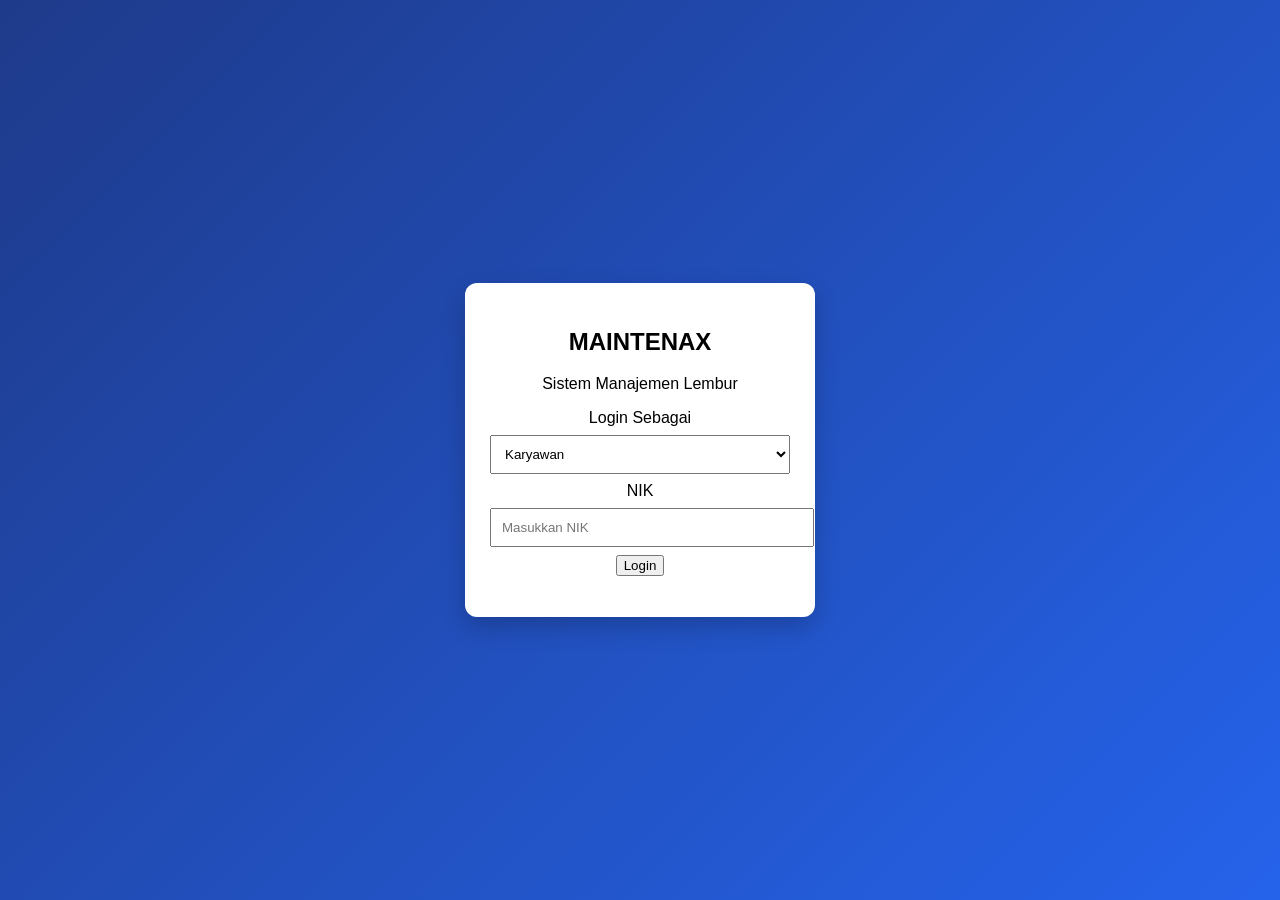
==== index.html @ 3be023db "Update index.html" ====
<!DOCTYPE html>
<html>
<head>
  <title>Login - Maintenax</title>
  <link rel="stylesheet" href="style.css">
</head>

<body class="login-page">

<div class="login-box">

  <h2 class="logo">MAINTENAX</h2>
  <p class="subtitle">Sistem Manajemen Lembur</p>

  <label>Login Sebagai</label>
  <select id="role">
    <option value="karyawan">Karyawan</option>
    <option value="admin">Admin</option>
  </select>

  <label>NIK</label>
  <input id="password" placeholder="Masukkan NIK">

  <button onclick="login()">Login</button>

  <p id="msg" class="error"></p>

</div>

<script src="script.js"></script>
</body>
</html>
---- style.css ----
body{
  margin:0;
  font-family:sans-serif;
  background:#f4f6fb;
}

/* LOGIN */
.login-page{
  background:linear-gradient(135deg,#1e3a8a,#2563eb);
  height:100vh;
  display:flex;
  justify-content:center;
  align-items:center;
}

.login-box{
  width:300px;
  padding:25px;
  background:white;
  border-radius:12px;
  text-align:center;
  box-shadow:0 10px 25px rgba(0,0,0,0.2);
}

/* SIDEBAR */
.sidebar{
  width:220px;
  height:100vh;
  position:fixed;
  background:#1e3a8a;
  color:white;
  padding:15px;
}

.sidebar button{
  width:100%;
  padding:10px;
  margin:5px 0;
  border:none;
  background:#2563eb;
  color:white;
  border-radius:8px;
  cursor:pointer;
}

/* CONTENT */
.content{
  margin-left:240px;
  padding:20px;
}

.card{
  background:white;
  padding:15px;
  border-radius:10px;
  margin:10px 0;
  text-align:center;
}

.grid{
  display:flex;
  gap:10px;
}

table{
  width:100%;
  border-collapse:collapse;
  background:white;
}

th,td{
  padding:8px;
  border:1px solid #ddd;
}

input,select{
  width:100%;
  padding:10px;
  margin:8px 0;
}

.error{
  color:red;
}
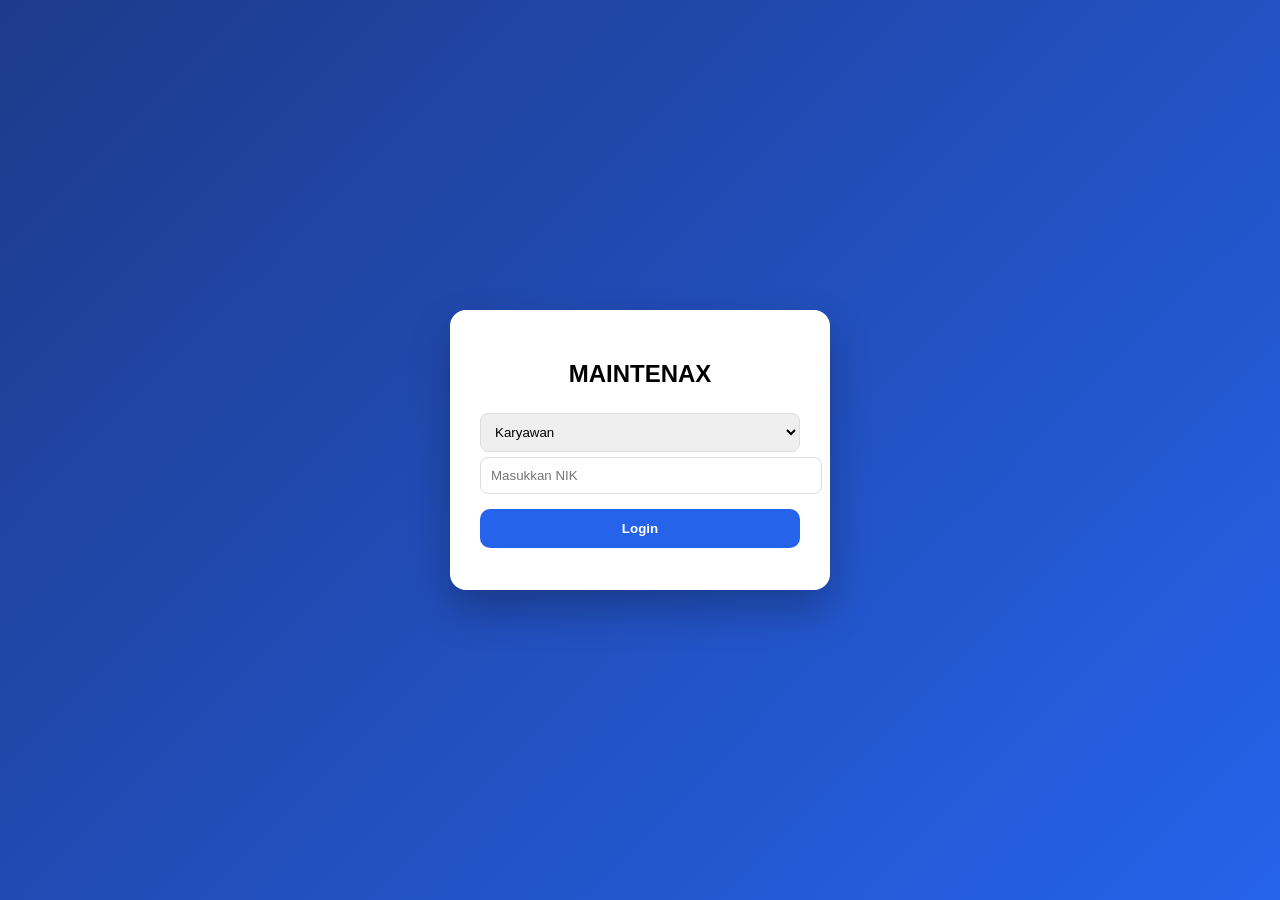
==== commit e8d35c59: "Update index.html" ====
--- a/index.html
+++ b/index.html
@@ -4,27 +4,21 @@
   <title>Login - Maintenax</title>
   <link rel="stylesheet" href="style.css">
 </head>
-
 <body class="login-page">
 
 <div class="login-box">
+  <h2>MAINTENAX</h2>
 
-  <h2 class="logo">MAINTENAX</h2>
-  <p class="subtitle">Sistem Manajemen Lembur</p>
-
-  <label>Login Sebagai</label>
   <select id="role">
     <option value="karyawan">Karyawan</option>
     <option value="admin">Admin</option>
   </select>
 
-  <label>NIK</label>
   <input id="password" placeholder="Masukkan NIK">
 
   <button onclick="login()">Login</button>
 
   <p id="msg" class="error"></p>
-
 </div>
 
 <script src="script.js"></script>
--- a/style.css
+++ b/style.css
@@ -1,10 +1,10 @@
 body{
   margin:0;
-  font-family:sans-serif;
+  font-family:'Segoe UI', Tahoma, sans-serif;
   background:#f4f6fb;
 }
 
-/* LOGIN */
+/* LOGIN PAGE */
 .login-page{
   background:linear-gradient(135deg,#1e3a8a,#2563eb);
   height:100vh;
@@ -13,72 +13,89 @@
   align-items:center;
 }
 
+/* LOGIN BOX */
 .login-box{
-  width:300px;
-  padding:25px;
+  width:320px;
+  padding:30px;
   background:white;
-  border-radius:12px;
+  border-radius:16px;
   text-align:center;
-  box-shadow:0 10px 25px rgba(0,0,0,0.2);
+  box-shadow:0 20px 40px rgba(0,0,0,0.25);
+  animation:fadeIn 0.5s ease;
 }
 
-/* SIDEBAR */
-.sidebar{
-  width:220px;
-  height:100vh;
-  position:fixed;
-  background:#1e3a8a;
-  color:white;
-  padding:15px;
+/* LOGO */
+.logo{
+  margin:0;
+  font-size:24px;
+  font-weight:bold;
+  color:#1e3a8a;
 }
 
-.sidebar button{
-  width:100%;
-  padding:10px;
-  margin:5px 0;
-  border:none;
-  background:#2563eb;
-  color:white;
-  border-radius:8px;
-  cursor:pointer;
+.subtitle{
+  font-size:12px;
+  color:#777;
+  margin-bottom:20px;
 }
 
-/* CONTENT */
-.content{
-  margin-left:240px;
-  padding:20px;
-}
-
-.card{
-  background:white;
-  padding:15px;
-  border-radius:10px;
-  margin:10px 0;
-  text-align:center;
-}
-
-.grid{
-  display:flex;
-  gap:10px;
-}
-
-table{
-  width:100%;
-  border-collapse:collapse;
-  background:white;
-}
-
-th,td{
-  padding:8px;
-  border:1px solid #ddd;
+/* FORM */
+.login-box label{
+  display:block;
+  text-align:left;
+  font-size:12px;
+  margin-top:10px;
+  color:#555;
 }
 
 input,select{
   width:100%;
   padding:10px;
-  margin:8px 0;
+  margin-top:5px;
+  border:1px solid #ddd;
+  border-radius:8px;
+  outline:none;
+  transition:0.3s;
 }
 
+input:focus, select:focus{
+  border-color:#2563eb;
+  box-shadow:0 0 0 2px rgba(37,99,235,0.2);
+}
+
+/* BUTTON */
+.login-box button{
+  width:100%;
+  padding:12px;
+  margin-top:15px;
+  border:none;
+  background:#2563eb;
+  color:white;
+  border-radius:10px;
+  cursor:pointer;
+  font-weight:bold;
+  transition:0.3s;
+}
+
+.login-box button:hover{
+  background:#1e40af;
+  transform:translateY(-2px);
+}
+
+/* ERROR */
 .error{
   color:red;
+  font-size:12px;
+  margin-top:10px;
 }
+
+/* ANIMATION */
+@keyframes fadeIn{
+  from{
+    opacity:0;
+    transform:translateY(20px);
+  }
+  to{
+    opacity:1;
+    transform:translateY(0);
+  }
+}
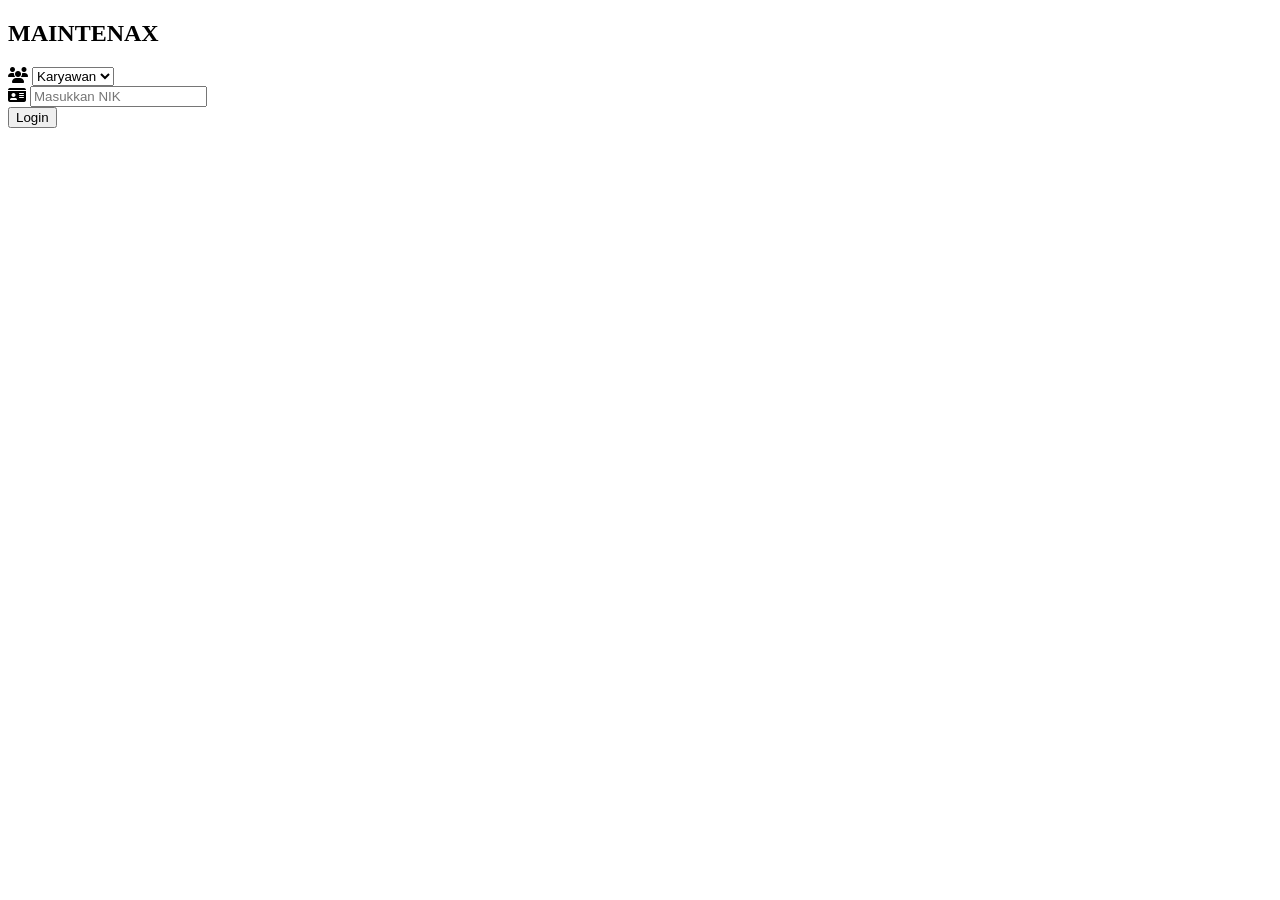
==== commit c7a60e7f: "Update index.html" ====
--- a/index.html
+++ b/index.html
@@ -1,26 +1,62 @@
 <!DOCTYPE html>
+
 <html>
 <head>
   <title>Login - Maintenax</title>
   <link rel="stylesheet" href="style.css">
+
+  <!-- ICON -->
+
+  <link href="https://cdnjs.cloudflare.com/ajax/libs/font-awesome/6.5.0/css/all.min.css" rel="stylesheet">
 </head>
+
 <body class="login-page">
 
-<div class="login-box">
+<div class="login-box" id="loginBox">
   <h2>MAINTENAX</h2>
 
-  <select id="role">
-    <option value="karyawan">Karyawan</option>
-    <option value="admin">Admin</option>
-  </select>
+  <!-- ROLE -->
 
-  <input id="password" placeholder="Masukkan NIK">
+  <div class="input-group">
+    <i class="fa fa-users"></i>
+    <select id="role">
+      <option value="karyawan">Karyawan</option>
+      <option value="admin">Admin</option>
+    </select>
+  </div>
 
-  <button onclick="login()">Login</button>
+  <!-- NIK -->
+
+  <div class="input-group">
+    <i class="fa fa-id-card"></i>
+    <input id="password" placeholder="Masukkan NIK">
+  </div>
+
+  <!-- BUTTON -->
+
+<button onclick="handleLogin()">Login</button>
 
   <p id="msg" class="error"></p>
 </div>
 
 <script src="script.js"></script>
+
+<script>
+function handleLogin(){
+  const btn = document.querySelector(".login-box button");
+
+  btn.innerText = "Loading...";
+  btn.disabled = true;
+
+  // tetap pakai function lama kamu
+  login();
+
+  setTimeout(()=>{
+    btn.innerText = "Login";
+    btn.disabled = false;
+  },2000);
+}
+</script>
+
 </body>
 </html>
--- a/style.css
+++ b/style.css
@@ -1,101 +1,95 @@
-body{
-  margin:0;
-  font-family:'Segoe UI', Tahoma, sans-serif;
-  background:#f4f6fb;
+/* ================= BUTTON MODERN ================= */
+.btn{
+  padding:10px 16px;
+  border:none;
+  border-radius:10px;
+  font-weight:600;
+  cursor:pointer;
+  transition:all 0.25s ease;
+  display:inline-flex;
+  align-items:center;
+  gap:6px;
 }
 
-/* LOGIN PAGE */
-.login-page{
-  background:linear-gradient(135deg,#1e3a8a,#2563eb);
-  height:100vh;
-  display:flex;
-  justify-content:center;
-  align-items:center;
+/* khusus tombol lembur */
+.btn-lembur{
+  background:linear-gradient(135deg,#10b981,#059669);
+  color:white;
+  box-shadow:0 4px 10px rgba(16,185,129,0.3);
 }
 
-/* LOGIN BOX */
-.login-box{
-  width:320px;
-  padding:30px;
-  background:white;
-  border-radius:16px;
-  text-align:center;
-  box-shadow:0 20px 40px rgba(0,0,0,0.25);
-  animation:fadeIn 0.5s ease;
+.btn-lembur:hover{
+  transform:translateY(-2px);
+  box-shadow:0 8px 18px rgba(16,185,129,0.4);
 }
 
-/* LOGO */
-.logo{
-  margin:0;
-  font-size:24px;
-  font-weight:bold;
-  color:#1e3a8a;
+.btn-lembur:active{
+  transform:scale(0.97);
 }
 
-.subtitle{
-  font-size:12px;
-  color:#777;
-  margin-bottom:20px;
+/* ================= TABLE MODERN ================= */
+.table-container{
+  margin-top:15px;
+  border-radius:12px;
+  overflow:hidden;
+  box-shadow:0 8px 20px rgba(0,0,0,0.1);
+  background:white;
 }
 
-/* FORM */
-.login-box label{
-  display:block;
-  text-align:left;
-  font-size:12px;
-  margin-top:10px;
-  color:#555;
+.modern-table{
+  width:100%;
+  border-collapse:collapse;
+  font-size:14px;
 }
 
-input,select{
-  width:100%;
-  padding:10px;
-  margin-top:5px;
-  border:1px solid #ddd;
-  border-radius:8px;
-  outline:none;
-  transition:0.3s;
+/* HEADER */
+.modern-table thead{
+  background:linear-gradient(135deg,#1e3a8a,#2563eb);
+  color:white;
 }
 
-input:focus, select:focus{
-  border-color:#2563eb;
-  box-shadow:0 0 0 2px rgba(37,99,235,0.2);
+.modern-table th{
+  padding:12px;
+  text-align:left;
 }
 
-/* BUTTON */
-.login-box button{
-  width:100%;
-  padding:12px;
-  margin-top:15px;
-  border:none;
-  background:#2563eb;
-  color:white;
-  border-radius:10px;
-  cursor:pointer;
-  font-weight:bold;
-  transition:0.3s;
+/* BODY */
+.modern-table td{
+  padding:10px 12px;
+  border-bottom:1px solid #eee;
 }
 
-.login-box button:hover{
-  background:#1e40af;
-  transform:translateY(-2px);
+/* STRIPED ROW */
+.modern-table tbody tr:nth-child(even){
+  background:#f9fafb;
 }
 
-/* ERROR */
-.error{
-  color:red;
-  font-size:12px;
-  margin-top:10px;
+/* HOVER EFFECT */
+.modern-table tbody tr:hover{
+  background:#e0f2fe;
+  transition:0.2s;
 }
 
-/* ANIMATION */
-@keyframes fadeIn{
-  from{
-    opacity:0;
-    transform:translateY(20px);
-  }
-  to{
-    opacity:1;
-    transform:translateY(0);
-  }
+/* STATUS BADGE (opsional kalau kamu pakai status) */
+.badge{
+  padding:4px 10px;
+  border-radius:999px;
+  font-size:12px;
+  font-weight:600;
+  display:inline-block;
 }
+
+.badge-success{
+  background:#dcfce7;
+  color:#166534;
+}
+
+.badge-warning{
+  background:#fef9c3;
+  color:#854d0e;
+}
+
+.badge-danger{
+  background:#fee2e2;
+  color:#991b1b;
+}
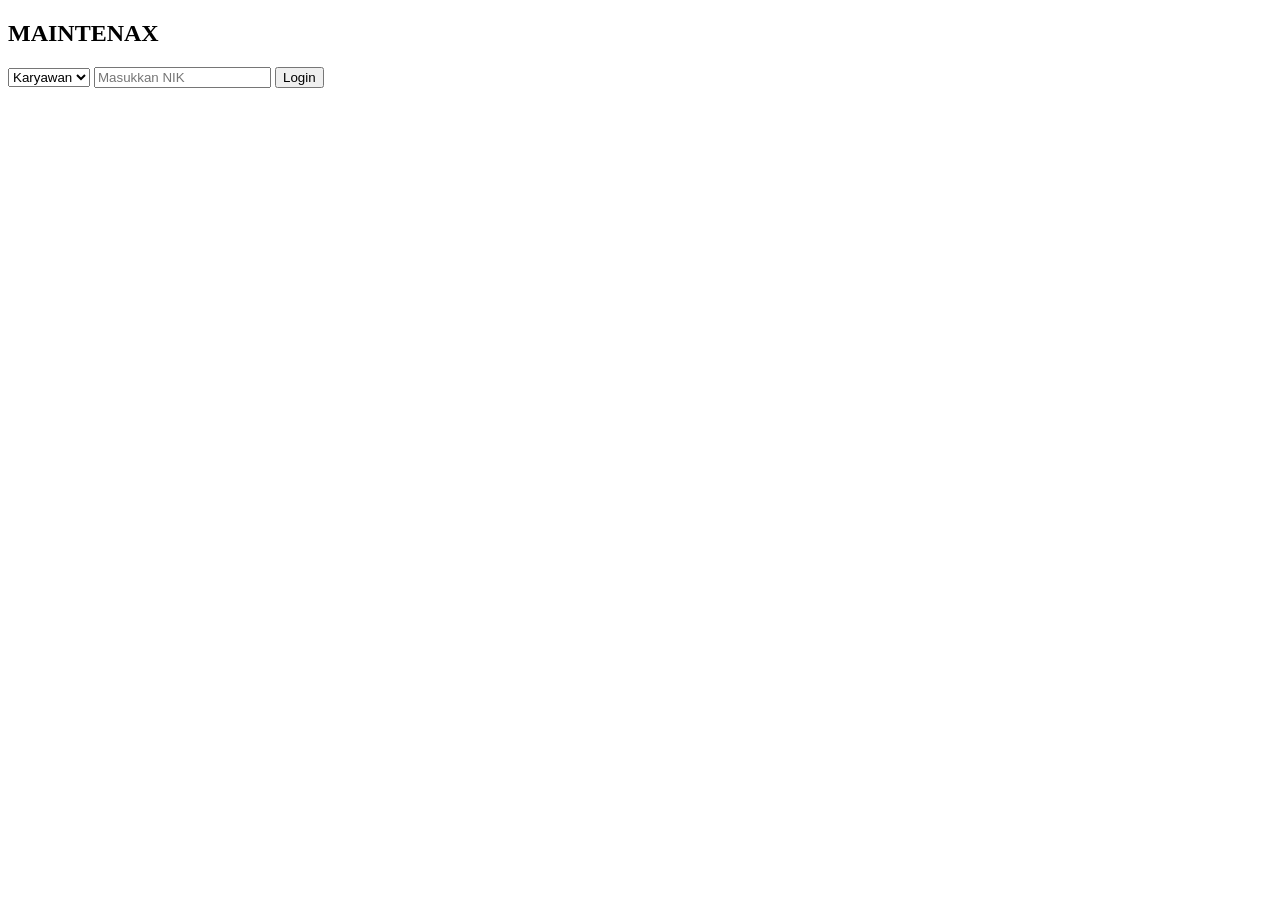
==== commit f815377c: "Update index.html" ====
--- a/index.html
+++ b/index.html
@@ -1,62 +1,26 @@
 <!DOCTYPE html>
-
 <html>
 <head>
   <title>Login - Maintenax</title>
   <link rel="stylesheet" href="style.css">
-
-  <!-- ICON -->
-
-  <link href="https://cdnjs.cloudflare.com/ajax/libs/font-awesome/6.5.0/css/all.min.css" rel="stylesheet">
 </head>
-
 <body class="login-page">
 
-<div class="login-box" id="loginBox">
+<div class="login-box">
   <h2>MAINTENAX</h2>
 
-  <!-- ROLE -->
+  <select id="role">
+    <option value="karyawan">Karyawan</option>
+    <option value="admin">Admin</option>
+  </select>
 
-  <div class="input-group">
-    <i class="fa fa-users"></i>
-    <select id="role">
-      <option value="karyawan">Karyawan</option>
-      <option value="admin">Admin</option>
-    </select>
-  </div>
+  <input id="password" placeholder="Masukkan NIK">
 
-  <!-- NIK -->
-
-  <div class="input-group">
-    <i class="fa fa-id-card"></i>
-    <input id="password" placeholder="Masukkan NIK">
-  </div>
-
-  <!-- BUTTON -->
-
-<button onclick="handleLogin()">Login</button>
+  <button onclick="login()">Login</button>
 
   <p id="msg" class="error"></p>
 </div>
 
 <script src="script.js"></script>
-
-<script>
-function handleLogin(){
-  const btn = document.querySelector(".login-box button");
-
-  btn.innerText = "Loading...";
-  btn.disabled = true;
-
-  // tetap pakai function lama kamu
-  login();
-
-  setTimeout(()=>{
-    btn.innerText = "Login";
-    btn.disabled = false;
-  },2000);
-}
-</script>
-
 </body>
 </html>
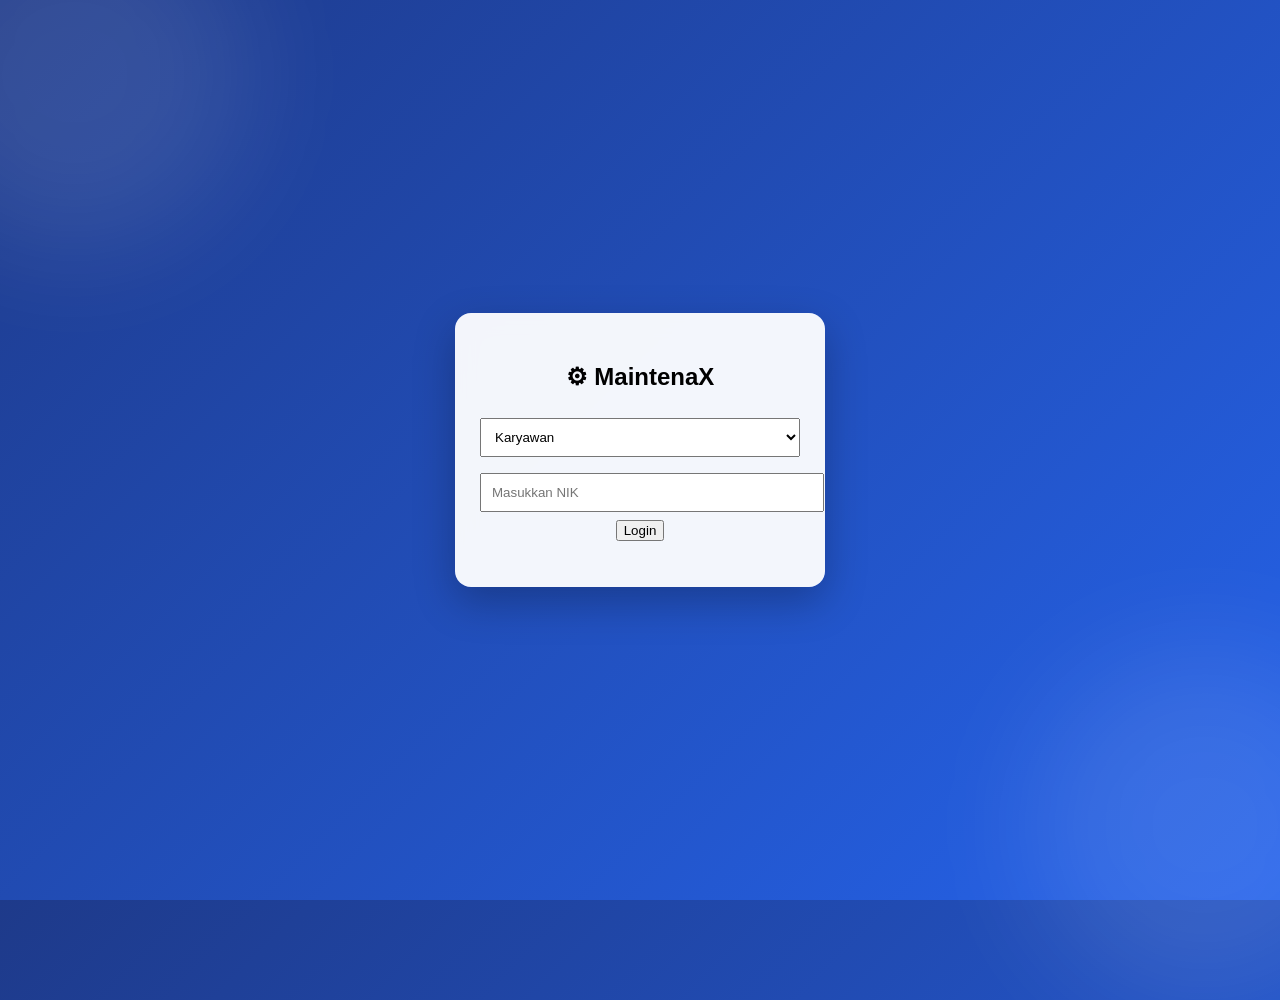
==== commit b3af540f: "Update index.html" ====
--- a/index.html
+++ b/index.html
@@ -2,12 +2,14 @@
 <html>
 <head>
   <title>Login - Maintenax</title>
+  <meta name="viewport" content="width=device-width, initial-scale=1">
   <link rel="stylesheet" href="style.css">
 </head>
+
 <body class="login-page">
 
 <div class="login-box">
-  <h2>MAINTENAX</h2>
+  <h2>⚙ MaintenaX</h2>
 
   <select id="role">
     <option value="karyawan">Karyawan</option>
@@ -16,7 +18,7 @@
 
   <input id="password" placeholder="Masukkan NIK">
 
-  <button onclick="login()">Login</button>
+  <button class="btn-primary" onclick="login()">Login</button>
 
   <p id="msg" class="error"></p>
 </div>
--- a/style.css
+++ b/style.css
@@ -1,95 +1,126 @@
-/* ================= BUTTON MODERN ================= */
-.btn{
-  padding:10px 16px;
-  border:none;
-  border-radius:10px;
-  font-weight:600;
-  cursor:pointer;
-  transition:all 0.25s ease;
-  display:inline-flex;
-  align-items:center;
-  gap:6px;
+body{
+  margin:0;
+  font-family:sans-serif;
+  background:#f4f6fb;
 }
 
-/* khusus tombol lembur */
-.btn-lembur{
-  background:linear-gradient(135deg,#10b981,#059669);
-  color:white;
-  box-shadow:0 4px 10px rgba(16,185,129,0.3);
+/* LOGIN */
+.login-page{
+  background:linear-gradient(135deg,#1e3a8a,#2563eb);
+  height:100vh;
+  display:flex;
+  justify-content:center;
+  align-items:center;
+  position:relative;
+  overflow:hidden;
 }
 
-.btn-lembur:hover{
-  transform:translateY(-2px);
-  box-shadow:0 8px 18px rgba(16,185,129,0.4);
+/* efek background halus */
+.login-page::before{
+  content:"";
+  position:absolute;
+  width:350px;
+  height:350px;
+  background:rgba(255,255,255,0.1);
+  border-radius:50%;
+  top:-100px;
+  left:-100px;
+  filter:blur(60px);
 }
 
-.btn-lembur:active{
-  transform:scale(0.97);
+.login-page::after{
+  content:"";
+  position:absolute;
+  width:350px;
+  height:350px;
+  background:rgba(255,255,255,0.1);
+  border-radius:50%;
+  bottom:-100px;
+  right:-100px;
+  filter:blur(60px);
 }
 
-/* ================= TABLE MODERN ================= */
-.table-container{
-  margin-top:15px;
-  border-radius:12px;
-  overflow:hidden;
-  box-shadow:0 8px 20px rgba(0,0,0,0.1);
+.login-box{
+  width:320px;
+  padding:30px 25px;
+  background:rgba(255,255,255,0.95);
+  border-radius:16px;
+  text-align:center;
+  box-shadow:0 15px 40px rgba(0,0,0,0.25);
+  backdrop-filter:blur(10px);
+  animation:fadeIn 0.6s ease;
+}
+
+/* animasi masuk */
+@keyframes fadeIn{
+  from{
+    opacity:0;
+    transform:translateY(20px);
+  }
+  to{
+    opacity:1;
+    transform:translateY(0);
+  }
+}
+
+/* SIDEBAR */
+.sidebar{
+  width:220px;
+  height:100vh;
+  position:fixed;
+  background:#1e3a8a;
+  color:white;
+  padding:15px;
+}
+
+.sidebar button{
+  width:100%;
+  padding:10px;
+  margin:5px 0;
+  border:none;
+  background:#2563eb;
+  color:white;
+  border-radius:8px;
+  cursor:pointer;
+}
+
+/* CONTENT */
+.content{
+  margin-left:240px;
+  padding:20px;
+}
+
+.card{
+  background:white;
+  padding:15px;
+  border-radius:10px;
+  margin:10px 0;
+  text-align:center;
+}
+
+.grid{
+  display:flex;
+  gap:10px;
+}
+
+table{
+  width:100%;
+  border-collapse:collapse;
   background:white;
 }
 
-.modern-table{
-  width:100%;
-  border-collapse:collapse;
-  font-size:14px;
+th,td{
+  padding:8px;
+  border:1px solid #ddd;
 }
 
-/* HEADER */
-.modern-table thead{
-  background:linear-gradient(135deg,#1e3a8a,#2563eb);
-  color:white;
+input,select{
+  width:100%;
+  padding:10px;
+  margin:8px 0;
 }
 
-.modern-table th{
-  padding:12px;
-  text-align:left;
+.error{
+  color:red;
 }
 
-/* BODY */
-.modern-table td{
-  padding:10px 12px;
-  border-bottom:1px solid #eee;
-}
-
-/* STRIPED ROW */
-.modern-table tbody tr:nth-child(even){
-  background:#f9fafb;
-}
-
-/* HOVER EFFECT */
-.modern-table tbody tr:hover{
-  background:#e0f2fe;
-  transition:0.2s;
-}
-
-/* STATUS BADGE (opsional kalau kamu pakai status) */
-.badge{
-  padding:4px 10px;
-  border-radius:999px;
-  font-size:12px;
-  font-weight:600;
-  display:inline-block;
-}
-
-.badge-success{
-  background:#dcfce7;
-  color:#166534;
-}
-
-.badge-warning{
-  background:#fef9c3;
-  color:#854d0e;
-}
-
-.badge-danger{
-  background:#fee2e2;
-  color:#991b1b;
-}
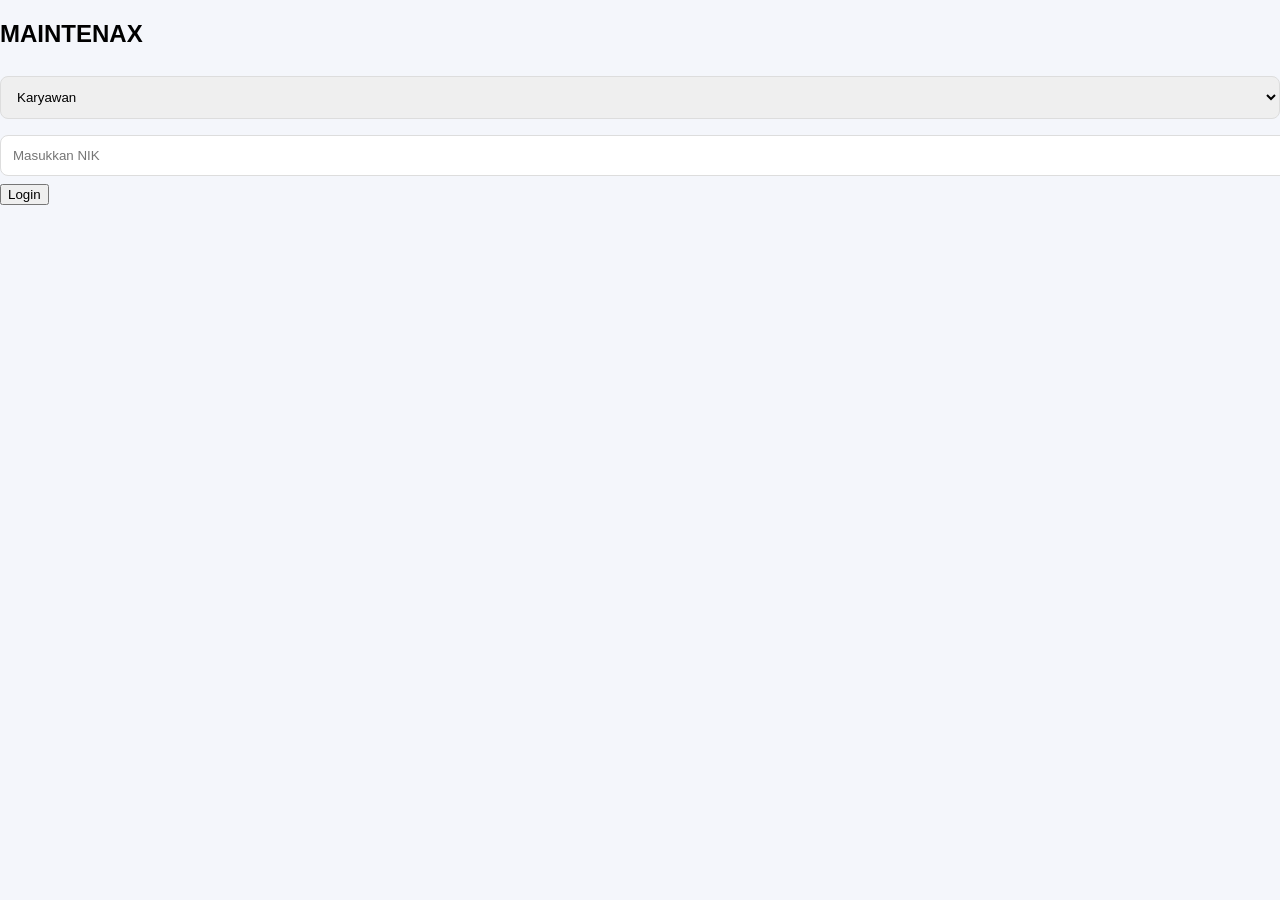
==== commit f75e5168: "Update index.html" ====
--- a/index.html
+++ b/index.html
@@ -2,14 +2,17 @@
 <html>
 <head>
   <title>Login - Maintenax</title>
+
+  <!-- WAJIB untuk mobile -->
   <meta name="viewport" content="width=device-width, initial-scale=1">
+
   <link rel="stylesheet" href="style.css">
 </head>
 
 <body class="login-page">
 
 <div class="login-box">
-  <h2>⚙ MaintenaX</h2>
+  <h2>MAINTENAX</h2>
 
   <select id="role">
     <option value="karyawan">Karyawan</option>
@@ -18,7 +21,7 @@
 
   <input id="password" placeholder="Masukkan NIK">
 
-  <button class="btn-primary" onclick="login()">Login</button>
+  <button onclick="login()">Login</button>
 
   <p id="msg" class="error"></p>
 </div>
--- a/style.css
+++ b/style.css
@@ -1,66 +1,7 @@
 body{
   margin:0;
-  font-family:sans-serif;
+  font-family:'Segoe UI',sans-serif;
   background:#f4f6fb;
-}
-
-/* LOGIN */
-.login-page{
-  background:linear-gradient(135deg,#1e3a8a,#2563eb);
-  height:100vh;
-  display:flex;
-  justify-content:center;
-  align-items:center;
-  position:relative;
-  overflow:hidden;
-}
-
-/* efek background halus */
-.login-page::before{
-  content:"";
-  position:absolute;
-  width:350px;
-  height:350px;
-  background:rgba(255,255,255,0.1);
-  border-radius:50%;
-  top:-100px;
-  left:-100px;
-  filter:blur(60px);
-}
-
-.login-page::after{
-  content:"";
-  position:absolute;
-  width:350px;
-  height:350px;
-  background:rgba(255,255,255,0.1);
-  border-radius:50%;
-  bottom:-100px;
-  right:-100px;
-  filter:blur(60px);
-}
-
-.login-box{
-  width:320px;
-  padding:30px 25px;
-  background:rgba(255,255,255,0.95);
-  border-radius:16px;
-  text-align:center;
-  box-shadow:0 15px 40px rgba(0,0,0,0.25);
-  backdrop-filter:blur(10px);
-  animation:fadeIn 0.6s ease;
-}
-
-/* animasi masuk */
-@keyframes fadeIn{
-  from{
-    opacity:0;
-    transform:translateY(20px);
-  }
-  to{
-    opacity:1;
-    transform:translateY(0);
-  }
 }
 
 /* SIDEBAR */
@@ -68,20 +9,31 @@
   width:220px;
   height:100vh;
   position:fixed;
-  background:#1e3a8a;
+  background:linear-gradient(180deg,#1e3a8a,#2563eb);
   color:white;
   padding:15px;
 }
 
+.sidebar h3{
+  text-align:center;
+  margin-bottom:20px;
+}
+
 .sidebar button{
   width:100%;
-  padding:10px;
-  margin:5px 0;
+  padding:12px;
+  margin:6px 0;
   border:none;
-  background:#2563eb;
+  border-radius:8px;
+  background:rgba(255,255,255,0.1);
   color:white;
-  border-radius:8px;
   cursor:pointer;
+  transition:0.3s;
+}
+
+.sidebar button:hover{
+  background:white;
+  color:#1e3a8a;
 }
 
 /* CONTENT */
@@ -90,37 +42,62 @@
   padding:20px;
 }
 
+/* CARD */
 .card{
   background:white;
   padding:15px;
-  border-radius:10px;
-  margin:10px 0;
-  text-align:center;
+  border-radius:12px;
+  margin-bottom:15px;
+  box-shadow:0 5px 15px rgba(0,0,0,0.08);
 }
 
-.grid{
-  display:flex;
-  gap:10px;
+/* MOTIVASI */
+.motivasi{
+  background:#fff7ed;
+  color:#9a3412;
+  font-weight:500;
 }
 
-table{
+/* INPUT */
+input, select{
   width:100%;
-  border-collapse:collapse;
-  background:white;
-}
-
-th,td{
-  padding:8px;
+  padding:12px;
+  margin:8px 0;
+  border-radius:8px;
   border:1px solid #ddd;
 }
 
-input,select{
+/* BUTTON */
+.btn-primary{
   width:100%;
-  padding:10px;
-  margin:8px 0;
+  padding:12px;
+  background:#2563eb;
+  color:white;
+  border:none;
+  border-radius:8px;
+  margin-top:10px;
 }
 
-.error{
-  color:red;
+/* MOBILE FIX */
+@media(max-width:768px){
+
+  .sidebar{
+    position:relative;
+    width:100%;
+    height:auto;
+    display:flex;
+    gap:5px;
+    overflow:auto;
+  }
+
+  .sidebar button{
+    flex:1;
+    font-size:12px;
+    padding:10px;
+  }
+
+  .content{
+    margin-left:0;
+    padding:15px;
+  }
 }
-
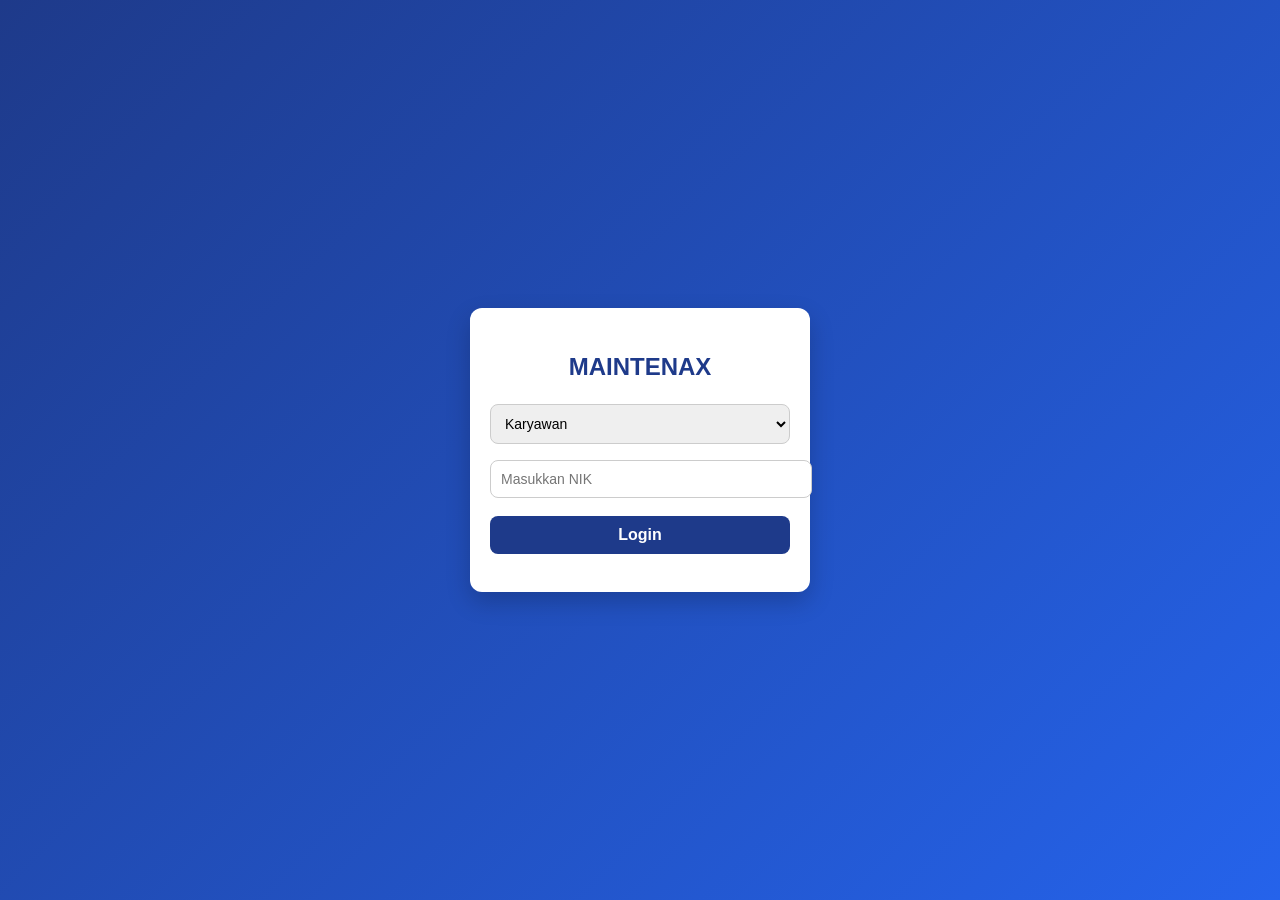
==== commit 98c30537: "Update index.html" ====
--- a/index.html
+++ b/index.html
@@ -3,10 +3,17 @@
 <head>
   <title>Login - Maintenax</title>
 
-  <!-- WAJIB untuk mobile -->
-  <meta name="viewport" content="width=device-width, initial-scale=1">
+  <!-- ✅ FIX MOBILE (ANTI ZOOM & LAYOUT AMAN) -->
+  <meta name="viewport" content="width=device-width, initial-scale=1, maximum-scale=1">
 
   <link rel="stylesheet" href="style.css">
+
+  <!-- ✅ FIX INPUT MOBILE BIAR GAK ZOOM -->
+  <style>
+    input, select, button {
+      font-size: 16px;
+    }
+  </style>
 </head>
 
 <body class="login-page">
@@ -19,7 +26,8 @@
     <option value="admin">Admin</option>
   </select>
 
-  <input id="password" placeholder="Masukkan NIK">
+  <!-- ✅ FIX -->
+  <input id="password" type="text" placeholder="Masukkan NIK" autocomplete="off">
 
   <button onclick="login()">Login</button>
 
@@ -27,5 +35,25 @@
 </div>
 
 <script src="script.js"></script>
+
+<!-- ✅ ENTER + ANTI DOUBLE CLICK BUG -->
+<script>
+const input = document.getElementById("password");
+const btn = document.querySelector("button");
+
+input.addEventListener("keypress", function(e){
+  if(e.key === "Enter"){
+    e.preventDefault();
+    btn.click();
+  }
+});
+
+// ✅ cegah klik spam (biar gak dobel request)
+btn.addEventListener("click", function(){
+  btn.disabled = true;
+  setTimeout(()=> btn.disabled = false, 1000);
+});
+</script>
+
 </body>
 </html>
--- a/style.css
+++ b/style.css
@@ -4,18 +4,79 @@
   background:#f4f6fb;
 }
 
-/* SIDEBAR */
+/* ================= LOGIN FIX (BALIK KE BIRU, TIDAK TERLALU LEBAR) ================= */
+.login-page{
+  background:linear-gradient(135deg,#1e3a8a,#2563eb);
+  height:100vh;
+  display:flex;
+  justify-content:center;
+  align-items:center;
+}
+
+/* BOX LOGIN */
+.login-box{
+  width:90%;
+  max-width:300px; /* ❗ biar gak kepanjangan */
+  padding:25px 20px;
+  background:white;
+  border-radius:12px;
+  text-align:center;
+  box-shadow:0 10px 25px rgba(0,0,0,0.2);
+}
+
+/* JUDUL */
+.login-box h2{
+  color:#1e3a8a;
+  margin-bottom:15px;
+}
+
+/* INPUT */
+.login-box input,
+.login-box select{
+  width:100%;
+  padding:10px;
+  margin:8px 0;
+  border-radius:8px;
+  border:1px solid #ccc;
+  font-size:14px;
+}
+
+/* BUTTON */
+.login-box button{
+  width:100%;
+  padding:10px;
+  margin-top:10px;
+  border:none;
+  border-radius:8px;
+  background:#1e3a8a; /* ❗ balik ke biru solid */
+  color:white;
+  font-weight:bold;
+  cursor:pointer;
+  transition:0.2s;
+}
+
+.login-box button:hover{
+  background:#2563eb;
+}
+
+/* ERROR */
+.error{
+  color:red;
+  font-size:13px;
+  margin-top:5px;
+}
+
+/* ================= SIDEBAR ================= */
 .sidebar{
   width:220px;
   height:100vh;
   position:fixed;
-  background:linear-gradient(180deg,#1e3a8a,#2563eb);
+  background:#1e3a8a;
   color:white;
   padding:15px;
 }
 
 .sidebar h3{
-  text-align:center;
   margin-bottom:20px;
 }
 
@@ -24,80 +85,172 @@
   padding:12px;
   margin:6px 0;
   border:none;
-  border-radius:8px;
-  background:rgba(255,255,255,0.1);
-  color:white;
+  background:#2563eb;
+  color:white;
+  border-radius:10px;
   cursor:pointer;
-  transition:0.3s;
+  transition:0.2s;
 }
 
 .sidebar button:hover{
-  background:white;
-  color:#1e3a8a;
-}
-
-/* CONTENT */
+  background:#1d4ed8;
+}
+
+/* ================= CONTENT ================= */
 .content{
   margin-left:240px;
   padding:20px;
 }
 
-/* CARD */
+/* ================= CARD ================= */
 .card{
   background:white;
   padding:15px;
   border-radius:12px;
-  margin-bottom:15px;
-  box-shadow:0 5px 15px rgba(0,0,0,0.08);
-}
-
-/* MOTIVASI */
-.motivasi{
-  background:#fff7ed;
-  color:#9a3412;
-  font-weight:500;
-}
-
-/* INPUT */
-input, select{
+  margin:10px 0;
+  box-shadow:0 5px 15px rgba(0,0,0,0.05);
+}
+
+/* ================= GRID ================= */
+.grid{
+  display:flex;
+  gap:10px;
+  flex-wrap:wrap;
+}
+
+.grid .card{
+  flex:1;
+  min-width:140px;
+  text-align:center;
+}
+
+/* ================= TABLE ================= */
+table{
+  width:100%;
+  border-collapse:collapse;
+  background:white;
+  border-radius:10px;
+  overflow:hidden;
+}
+
+th{
+  background:#2563eb;
+  color:white;
+}
+
+th,td{
+  padding:10px;
+  border:1px solid #eee;
+  text-align:center;
+}
+
+/* ================= FORM ================= */
+input,select{
   width:100%;
   padding:12px;
   margin:8px 0;
-  border-radius:8px;
+  border-radius:10px;
   border:1px solid #ddd;
-}
-
-/* BUTTON */
-.btn-primary{
-  width:100%;
+  font-size:14px;
+}
+
+/* tombol form */
+button{
   padding:12px;
-  background:#2563eb;
-  color:white;
   border:none;
-  border-radius:8px;
-  margin-top:10px;
-}
-
-/* MOBILE FIX */
+  border-radius:10px;
+  background:#2563eb;
+  color:white;
+  cursor:pointer;
+  width:100%;
+}
+
+button:hover{
+  background:#1d4ed8;
+}
+
+.error{
+  color:red;
+  font-size:13px;
+}
+
+/* ================= SIDEBAR MOBILE FULL ================= */
 @media(max-width:768px){
 
+  /* SIDEBAR JADI ATAS */
   .sidebar{
     position:relative;
     width:100%;
     height:auto;
     display:flex;
-    gap:5px;
-    overflow:auto;
-  }
-
+    flex-wrap:wrap;              /* ❗ biar bisa turun */
+    justify-content:space-between;
+    align-items:center;
+    padding:8px;
+    background:#1e3a8a;
+    gap:4px;
+  }
+
+  /* HILANGKAN JUDUL (BIAR RINGKAS) */
+  .sidebar h3:not(#welcome){
+    display:none;
+  }
+
+  /* BUTTON HORIZONTAL */
   .sidebar button{
     flex:1;
+    padding:10px;
     font-size:12px;
-    padding:10px;
-  }
-
+    border:none;
+    border-radius:8px;
+    background:#2563eb;
+    color:white;
+  }
+
+  /* ✅ WELCOME DI BAWAH */
+  .sidebar #welcome{
+    flex:0 0 100%;          /* ❗ paksa 1 baris penuh */
+    order:99;               /* ❗ pastikan paling bawah */
+    text-align:center;
+    font-size:13px;
+    margin-top:6px;
+    color:white;
+    font-weight:500;
+  }
+
+  /* CONTENT FULL */
   .content{
     margin-left:0;
-    padding:15px;
-  }
-}
+    padding:10px;
+  }
+
+}
+  /* FORM */
+  .card input,
+  .card select{
+    margin-bottom:12px;
+  }
+
+  /* BUTTON INPUT */
+  #input button{
+    width:100%;
+    margin-top:10px;
+  }
+
+  #input button + button{
+    margin-top:10px;
+  }
+
+}
+
+/* ================= ANIMASI ================= */
+@keyframes fadeIn{
+  from{
+    opacity:0;
+    transform:translateY(20px);
+  }
+  to{
+    opacity:1;
+    transform:translateY(0);
+  }
+}
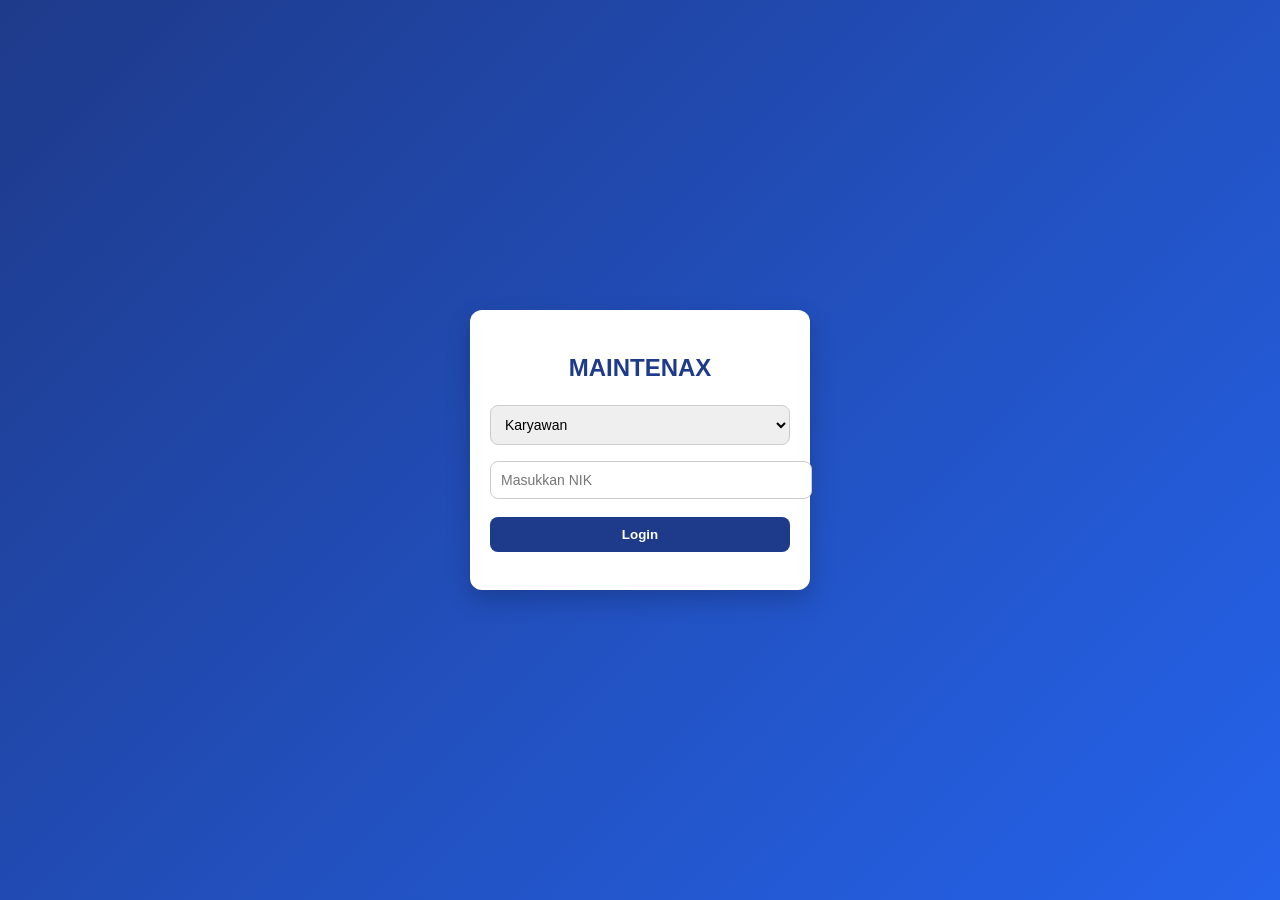
==== commit e58ffea9: "Update index.html" ====
--- a/index.html
+++ b/index.html
@@ -3,17 +3,10 @@
 <head>
   <title>Login - Maintenax</title>
 
-  <!-- ✅ FIX MOBILE (ANTI ZOOM & LAYOUT AMAN) -->
-  <meta name="viewport" content="width=device-width, initial-scale=1, maximum-scale=1">
+  <!-- WAJIB untuk mobile -->
+  <meta name="viewport" content="width=device-width, initial-scale=1">
 
   <link rel="stylesheet" href="style.css">
-
-  <!-- ✅ FIX INPUT MOBILE BIAR GAK ZOOM -->
-  <style>
-    input, select, button {
-      font-size: 16px;
-    }
-  </style>
 </head>
 
 <body class="login-page">
@@ -26,8 +19,7 @@
     <option value="admin">Admin</option>
   </select>
 
-  <!-- ✅ FIX -->
-  <input id="password" type="text" placeholder="Masukkan NIK" autocomplete="off">
+  <input id="password" placeholder="Masukkan NIK">
 
   <button onclick="login()">Login</button>
 
@@ -35,25 +27,5 @@
 </div>
 
 <script src="script.js"></script>
-
-<!-- ✅ ENTER + ANTI DOUBLE CLICK BUG -->
-<script>
-const input = document.getElementById("password");
-const btn = document.querySelector("button");
-
-input.addEventListener("keypress", function(e){
-  if(e.key === "Enter"){
-    e.preventDefault();
-    btn.click();
-  }
-});
-
-// ✅ cegah klik spam (biar gak dobel request)
-btn.addEventListener("click", function(){
-  btn.disabled = true;
-  setTimeout(()=> btn.disabled = false, 1000);
-});
-</script>
-
 </body>
 </html>
